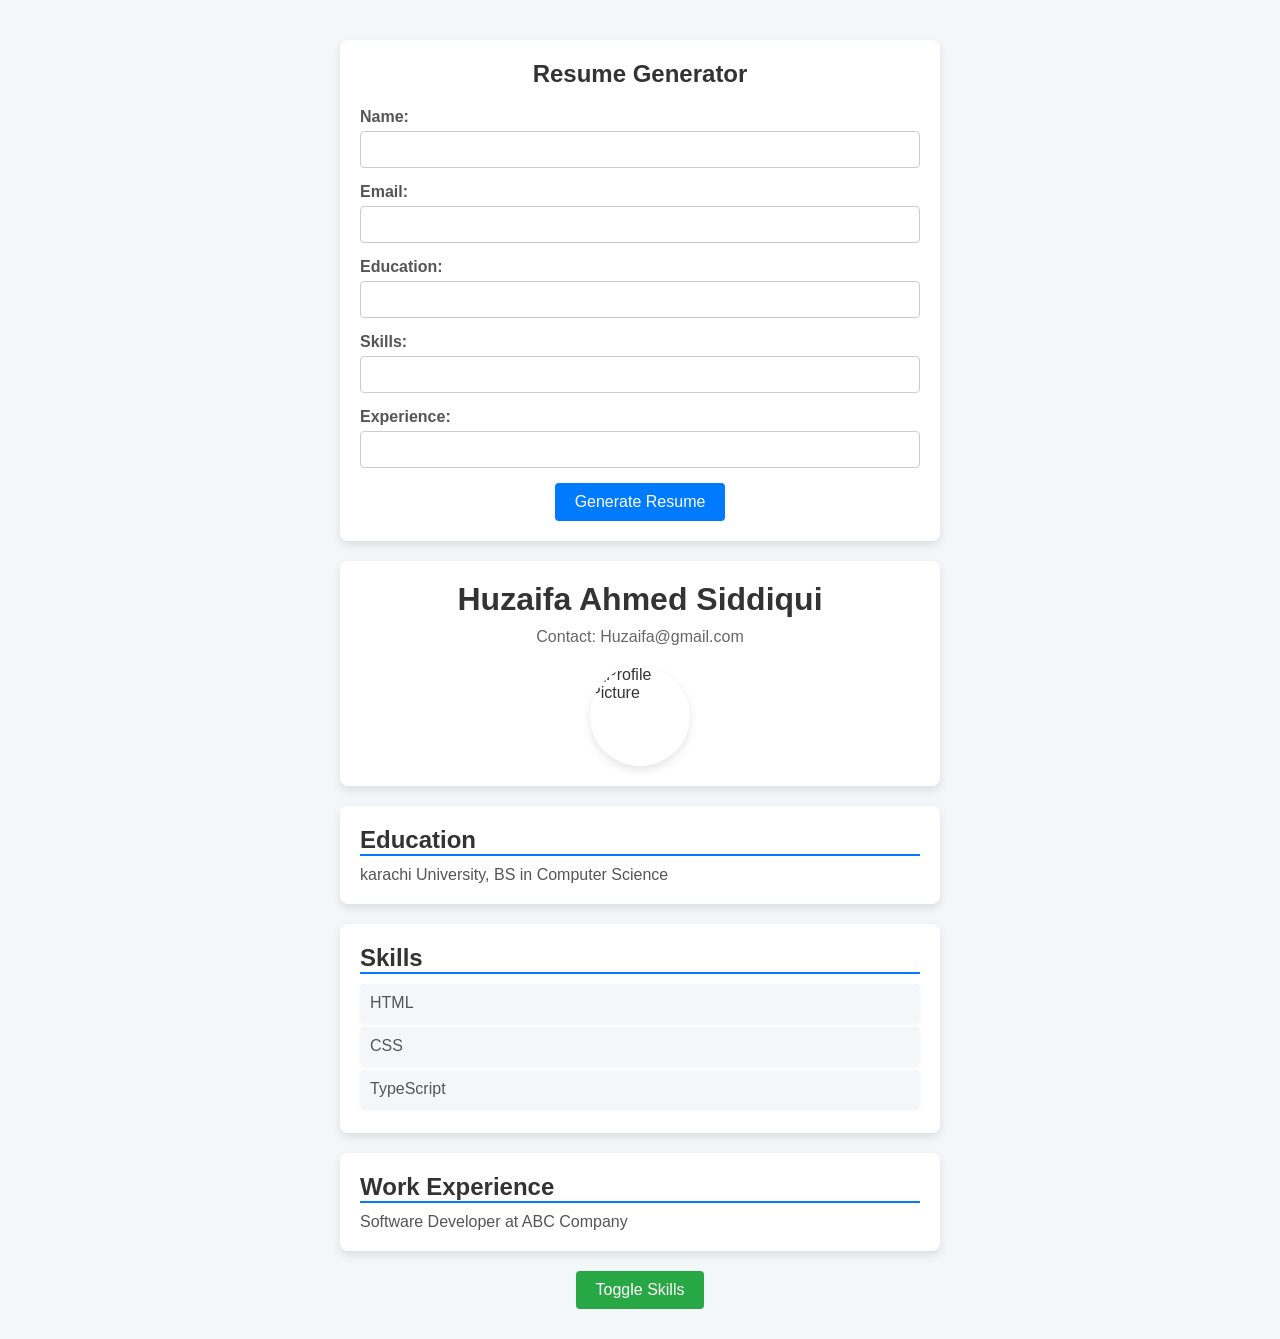
==== index.html @ f5c69cdd "Add files via upload" ====
<!DOCTYPE html>
<html lang="en">
<head>
    <meta charset="UTF-8">
    <meta http-equiv="X-UA-Compatible" content="IE=edge">
    <meta name="viewport" content="width=device-width, initial-scale=1.0">
    <title> Resume Generator</title>
    <link rel="stylesheet" href="style.css">
</head>
<body>
    <form id="resumeForm">
        <h2>Resume Generator</h2>
        <label>Name: <input type="text" id="name"></label>
        <label>Email: <input type="text" id="email"></label>
        <label>Education: <input type="text" id="educationInput"></label>
        <label>Skills: <input type="text" id="skillsInput"></label>
        <label>Experience: <input type="text" id="experienceInput"></label>
        <button type="button" id="generateResume">Generate Resume</button>
    </form>
    
    <header>
        <h1>Huzaifa Ahmed Siddiqui</h1>
        <p>Contact: Huzaifa@gmail.com</p>
        <img src="profile.jpg" alt="Profile Picture">
    </header>

    <section id="education">
        <h2>Education</h2>
        <p>karachi University, BS in Computer Science</p>
    </section>

    <section id="skills">
        <h2>Skills</h2>
        <ul>
            <li>HTML</li>
            <li>CSS</li>
            <li>TypeScript</li>
        </ul>
    </section>

    <section id="experience">
        <h2>Work Experience</h2>
        <p>Software Developer at ABC Company</p>
    </section>

    <button id="toggleSkills">Toggle Skills</button>

    <script src="app.js"></script>
</body>
</html>
---- style.css ----
/* General Reset */
* {
    margin: 0;
    padding: 0;
    box-sizing: border-box;
}

body {
    font-family: 'Arial', sans-serif;
    background-color: #f4f7f9;
    color: #333;
    padding: 20px;
}

/* Form Styling */
form#resumeForm {
    background-color: #fff;
    border-radius: 8px;
    box-shadow: 0 4px 8px rgba(0, 0, 0, 0.1);
    padding: 20px;
    max-width: 600px;
    margin: 20px auto;
}

form#resumeForm h2 {
    text-align: center;
    color: #333;
    margin-bottom: 20px;
    font-size: 1.5em;
}

form#resumeForm label {
    display: block;
    margin-bottom: 15px;
    font-weight: bold;
    color: #555;
}

form#resumeForm input[type="text"] {
    width: 100%;
    padding: 10px;
    margin-top: 5px;
    border: 1px solid #ccc;
    border-radius: 4px;
}

form#resumeForm button {
    background-color: #007bff;
    color: #fff;
    border: none;
    padding: 10px 20px;
    border-radius: 4px;
    cursor: pointer;
    font-size: 1em;
    display: block;
    margin: 0 auto;
    transition: background-color 0.3s;
}

form#resumeForm button:hover {
    background-color: #0056b3;
}

/* Resume Section Styling */
header, section {
    background-color: #fff;
    border-radius: 8px;
    box-shadow: 0 4px 8px rgba(0, 0, 0, 0.1);
    padding: 20px;
    max-width: 600px;
    margin: 20px auto;
}

header h1 {
    font-size: 2em;
    text-align: center;
    color: #333;
    margin-bottom: 10px;
}

header p {
    text-align: center;
    color: #666;
    margin-bottom: 20px;
}

header img {
    display: block;
    width: 100px;
    height: 100px;
    object-fit: cover;
    border-radius: 50%;
    margin: 0 auto;
    box-shadow: 0 4px 8px rgba(0, 0, 0, 0.1);
}

section h2 {
    font-size: 1.5em;
    color: #333;
    border-bottom: 2px solid #007bff;
    margin-bottom: 10px;
}

section p, section ul {
    font-size: 1em;
    color: #555;
}

ul {
    list-style: none;
    padding: 0;
}

ul li {
    background-color: #f4f7f9;
    padding: 10px;
    border-radius: 4px;
    margin-bottom: 5px;
    box-shadow: 0 2px 4px rgba(0, 0, 0, 0.05);
}

/* Toggle Button */
#toggleSkills {
    background-color: #28a745;
    color: #fff;
    border: none;
    padding: 10px 20px;
    border-radius: 4px;
    cursor: pointer;
    font-size: 1em;
    display: block;
    margin: 10px auto;
    transition: background-color 0.3s;
}

#toggleSkills:hover {
    background-color: #218838;
}

/* Responsive Design */
@media (max-width: 768px) {
    form#resumeForm, header, section {
        width: 90%;
    }

    header img {
        width: 80px;
        height: 80px;
    }
}
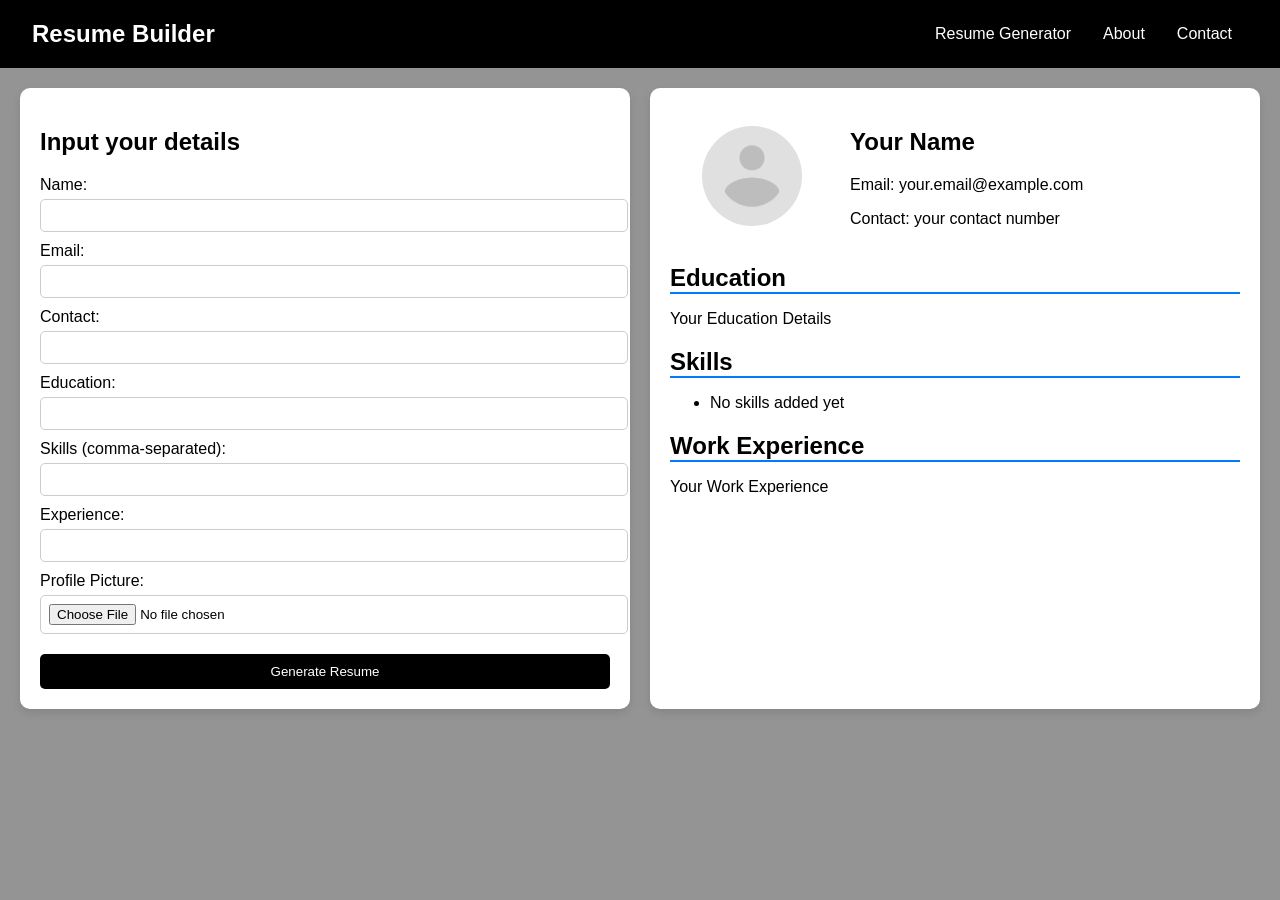
==== commit a0b9e02e: "." ====
--- a/index.html
+++ b/index.html
@@ -1,50 +1,66 @@
-<!DOCTYPE html>
-<html lang="en">
-<head>
-    <meta charset="UTF-8">
-    <meta http-equiv="X-UA-Compatible" content="IE=edge">
-    <meta name="viewport" content="width=device-width, initial-scale=1.0">
-    <title> Resume Generator</title>
-    <link rel="stylesheet" href="style.css">
-</head>
-<body>
-    <form id="resumeForm">
-        <h2>Resume Generator</h2>
-        <label>Name: <input type="text" id="name"></label>
-        <label>Email: <input type="text" id="email"></label>
-        <label>Education: <input type="text" id="educationInput"></label>
-        <label>Skills: <input type="text" id="skillsInput"></label>
-        <label>Experience: <input type="text" id="experienceInput"></label>
-        <button type="button" id="generateResume">Generate Resume</button>
-    </form>
-    
-    <header>
-        <h1>Huzaifa Ahmed Siddiqui</h1>
-        <p>Contact: Huzaifa@gmail.com</p>
-        <img src="profile.jpg" alt="Profile Picture">
-    </header>
-
-    <section id="education">
-        <h2>Education</h2>
-        <p>karachi University, BS in Computer Science</p>
-    </section>
-
-    <section id="skills">
-        <h2>Skills</h2>
-        <ul>
-            <li>HTML</li>
-            <li>CSS</li>
-            <li>TypeScript</li>
-        </ul>
-    </section>
-
-    <section id="experience">
-        <h2>Work Experience</h2>
-        <p>Software Developer at ABC Company</p>
-    </section>
-
-    <button id="toggleSkills">Toggle Skills</button>
-
-    <script src="app.js"></script>
-</body>
-</html>
+<!DOCTYPE html>
+<html lang="en">
+<head>
+    <meta charset="UTF-8">
+    <meta name="viewport" content="width=device-width, initial-scale=1.0">
+    <title>Resume Generator</title>
+    <link rel="stylesheet" href="style.css">
+</head>
+<body>
+    <div class="navbar">
+        <div class="nav1">
+            <h2>Resume Builder</h2>
+        </div>
+        <div class="nav2">
+            <ul>
+                <li><a href="/index.html">Resume Generator</a></li>
+                <li><a href="/about.html">About</a></li>
+                <li><a href="/contactus.html">Contact</a></li>
+            </ul>
+        </div>  
+            
+    </div>
+    <div class="main-container">
+        <div class="form-column">
+            <form id="resumeForm">
+                <h2>Input your details</h2>
+                <label>Name: <input type="text" id="name"></label>
+                <label>Email: <input type="email" id="email"></label>
+                <label>Contact: <input type="number" id="number"></label>
+                <label>Education: <input type="text" id="educationInput"></label>
+                <label>Skills (comma-separated): <input type="text" id="skillsInput"></label>
+                <label>Experience: <input type="text" id="experienceInput"></label>
+                <label>Profile Picture: <input type="file" id="profilePicture" accept="image/*"></label>
+                <button type="button" id="generateResume">Generate Resume</button>
+            </form>
+        </div>
+        <div class="resume-column">
+            <header>
+                <img src="default.png" alt="Profile Picture" id="profileImage">
+                <div>
+                    <h2>Your Name</h2>
+                <p>Email: your.email@example.com</p>
+                <p>Contact: your contact number</p>
+
+                </div>
+                
+            </header>
+            <section id="education">
+                <h2>Education</h2>
+                <p>Your Education Details</p>
+            </section>
+            <section id="skills">
+                <h2>Skills</h2>
+                <ul>
+                    <li>No skills added yet</li>
+                </ul>
+            </section>
+            <section id="experience">
+                <h2>Work Experience</h2>
+                <p>Your Work Experience</p>
+            </section>
+        </div>
+    </div>
+    <script src="app.js"></script>
+</body>
+</html>
--- a/style.css
+++ b/style.css
@@ -1,150 +1,103 @@
-/* General Reset */
-* {
-    margin: 0;
-    padding: 0;
-    box-sizing: border-box;
-}
-
-body {
-    font-family: 'Arial', sans-serif;
-    background-color: #f4f7f9;
-    color: #333;
-    padding: 20px;
-}
-
-/* Form Styling */
-form#resumeForm {
-    background-color: #fff;
-    border-radius: 8px;
-    box-shadow: 0 4px 8px rgba(0, 0, 0, 0.1);
-    padding: 20px;
-    max-width: 600px;
-    margin: 20px auto;
-}
-
-form#resumeForm h2 {
-    text-align: center;
-    color: #333;
-    margin-bottom: 20px;
-    font-size: 1.5em;
-}
-
-form#resumeForm label {
-    display: block;
-    margin-bottom: 15px;
-    font-weight: bold;
-    color: #555;
-}
-
-form#resumeForm input[type="text"] {
-    width: 100%;
-    padding: 10px;
-    margin-top: 5px;
-    border: 1px solid #ccc;
-    border-radius: 4px;
-}
-
-form#resumeForm button {
-    background-color: #007bff;
-    color: #fff;
-    border: none;
-    padding: 10px 20px;
-    border-radius: 4px;
-    cursor: pointer;
-    font-size: 1em;
-    display: block;
-    margin: 0 auto;
-    transition: background-color 0.3s;
-}
-
-form#resumeForm button:hover {
-    background-color: #0056b3;
-}
-
-/* Resume Section Styling */
-header, section {
-    background-color: #fff;
-    border-radius: 8px;
-    box-shadow: 0 4px 8px rgba(0, 0, 0, 0.1);
-    padding: 20px;
-    max-width: 600px;
-    margin: 20px auto;
-}
-
-header h1 {
-    font-size: 2em;
-    text-align: center;
-    color: #333;
-    margin-bottom: 10px;
-}
-
-header p {
-    text-align: center;
-    color: #666;
-    margin-bottom: 20px;
-}
-
-header img {
-    display: block;
-    width: 100px;
-    height: 100px;
-    object-fit: cover;
-    border-radius: 50%;
-    margin: 0 auto;
-    box-shadow: 0 4px 8px rgba(0, 0, 0, 0.1);
-}
-
-section h2 {
-    font-size: 1.5em;
-    color: #333;
-    border-bottom: 2px solid #007bff;
-    margin-bottom: 10px;
-}
-
-section p, section ul {
-    font-size: 1em;
-    color: #555;
-}
-
-ul {
-    list-style: none;
-    padding: 0;
-}
-
-ul li {
-    background-color: #f4f7f9;
-    padding: 10px;
-    border-radius: 4px;
-    margin-bottom: 5px;
-    box-shadow: 0 2px 4px rgba(0, 0, 0, 0.05);
-}
-
-/* Toggle Button */
-#toggleSkills {
-    background-color: #28a745;
-    color: #fff;
-    border: none;
-    padding: 10px 20px;
-    border-radius: 4px;
-    cursor: pointer;
-    font-size: 1em;
-    display: block;
-    margin: 10px auto;
-    transition: background-color 0.3s;
-}
-
-#toggleSkills:hover {
-    background-color: #218838;
-}
-
-/* Responsive Design */
-@media (max-width: 768px) {
-    form#resumeForm, header, section {
-        width: 90%;
-    }
-
-    header img {
-        width: 80px;
-        height: 80px;
-    }
-}
+/* General Styling */
+body {
+    font-family: Arial, sans-serif;
+    margin: 0;
+    padding: 0;
+    background-color: #949494;
+
+}
+
+.navbar {
+    background-color: #000000;
+    color: #fff;
+    display: flex;
+    justify-content: space-between;
+    align-items: center;
+    padding: 0rem 3rem 0rem 2rem;
+}
+
+.navbar ul {
+    list-style: none;
+    display: flex;
+    align-items: center;
+    gap: 2rem;
+
+}
+
+.navbar ul li a {
+    color: white;
+    text-decoration: none;
+}
+
+.main-container {
+    display: grid;
+    grid-template-columns: 1fr 1fr;
+    gap: 20px;
+    padding: 20px;
+}
+
+.form-column, .resume-column {
+    background: #fff;
+    padding: 20px;
+    border-radius: 10px;
+    box-shadow: 0 4px 8px rgba(0, 0, 0, 0.1);
+}
+
+form label {
+    display: block;
+    margin-bottom: 10px;
+}
+
+input::-webkit-outer-spin-button,
+input::-webkit-inner-spin-button {
+  -webkit-appearance: none;
+  margin: 0;
+}
+
+form input {
+    width: 100%;
+    padding: 8px;
+    margin-top: 5px;
+    border: 1px solid #ccc;
+    border-radius: 5px;
+}
+
+form button {
+    display: flex;
+    justify-content: center;
+    align-items: center;
+    width: 100%;
+    padding: 10px;
+    margin-top: 20px;
+    background-color: #000000;
+    color: white;
+    border: none;
+    border-radius: 5px;
+    cursor: pointer;
+}
+
+.resume-column header {
+    display: flex;
+    justify-content: start;
+    align-items: center;
+} 
+
+
+.resume-column header img {
+    display: block;
+    width: 100px;
+    height: 100px;
+    object-fit: cover;
+    border-radius: 50%;
+    margin: 0rem 3rem 0rem 2rem;
+}
+
+
+.resume-column section {
+    margin-top: 20px;
+}
+
+.resume-column section h2 {
+    border-bottom: 2px solid #007bff;
+    margin-bottom: 10px;
+}
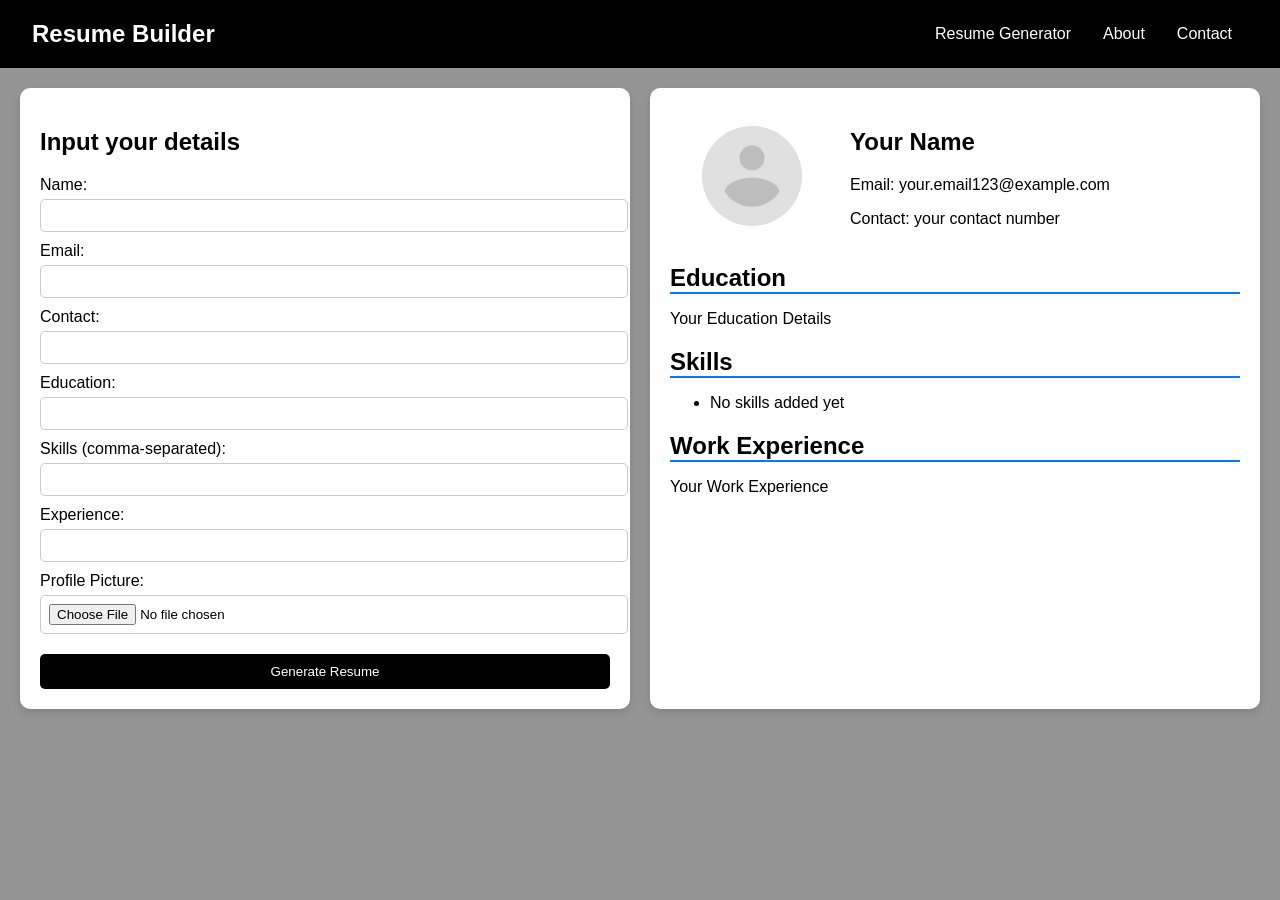
==== commit 30243ce4: "." ====
--- a/index.html
+++ b/index.html
@@ -39,7 +39,7 @@
                 <img src="default.png" alt="Profile Picture" id="profileImage">
                 <div>
                     <h2>Your Name</h2>
-                <p>Email: your.email@example.com</p>
+                <p>Email: your.email123@example.com</p>
                 <p>Contact: your contact number</p>
 
                 </div>
